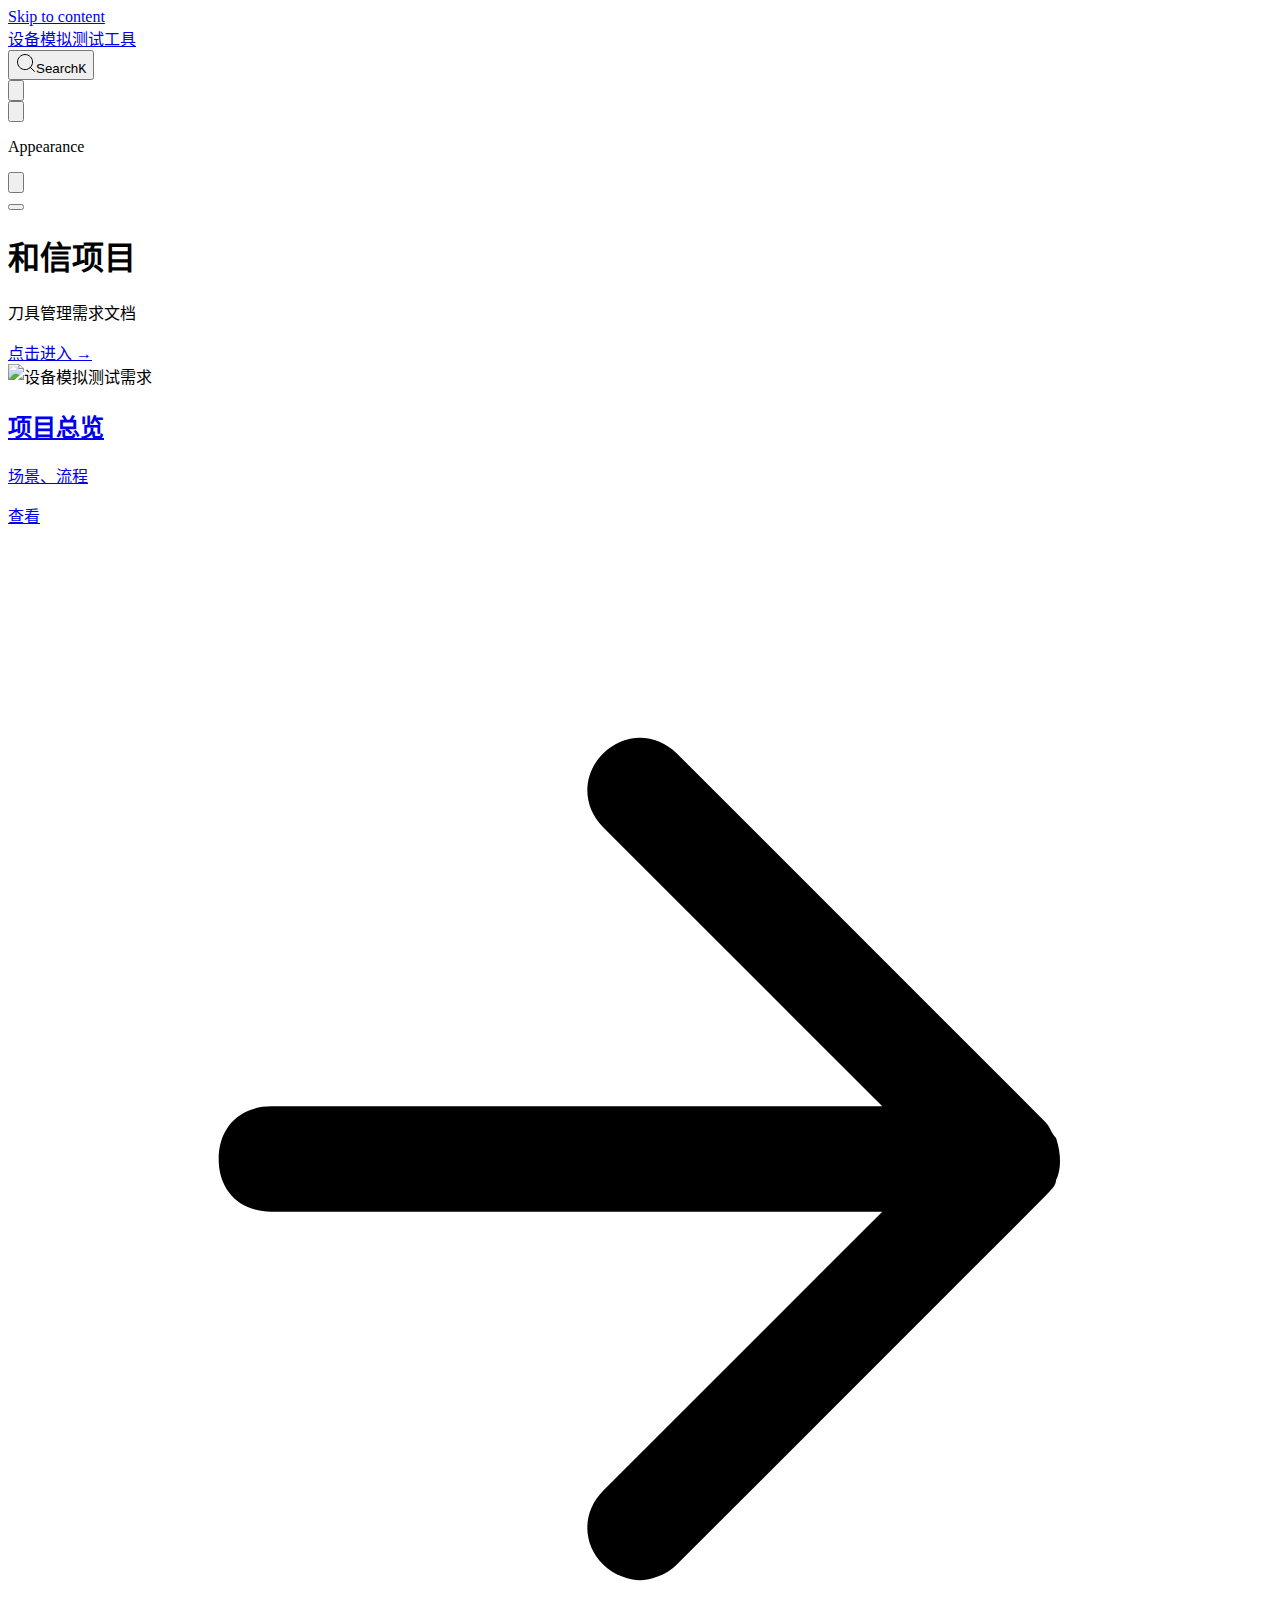
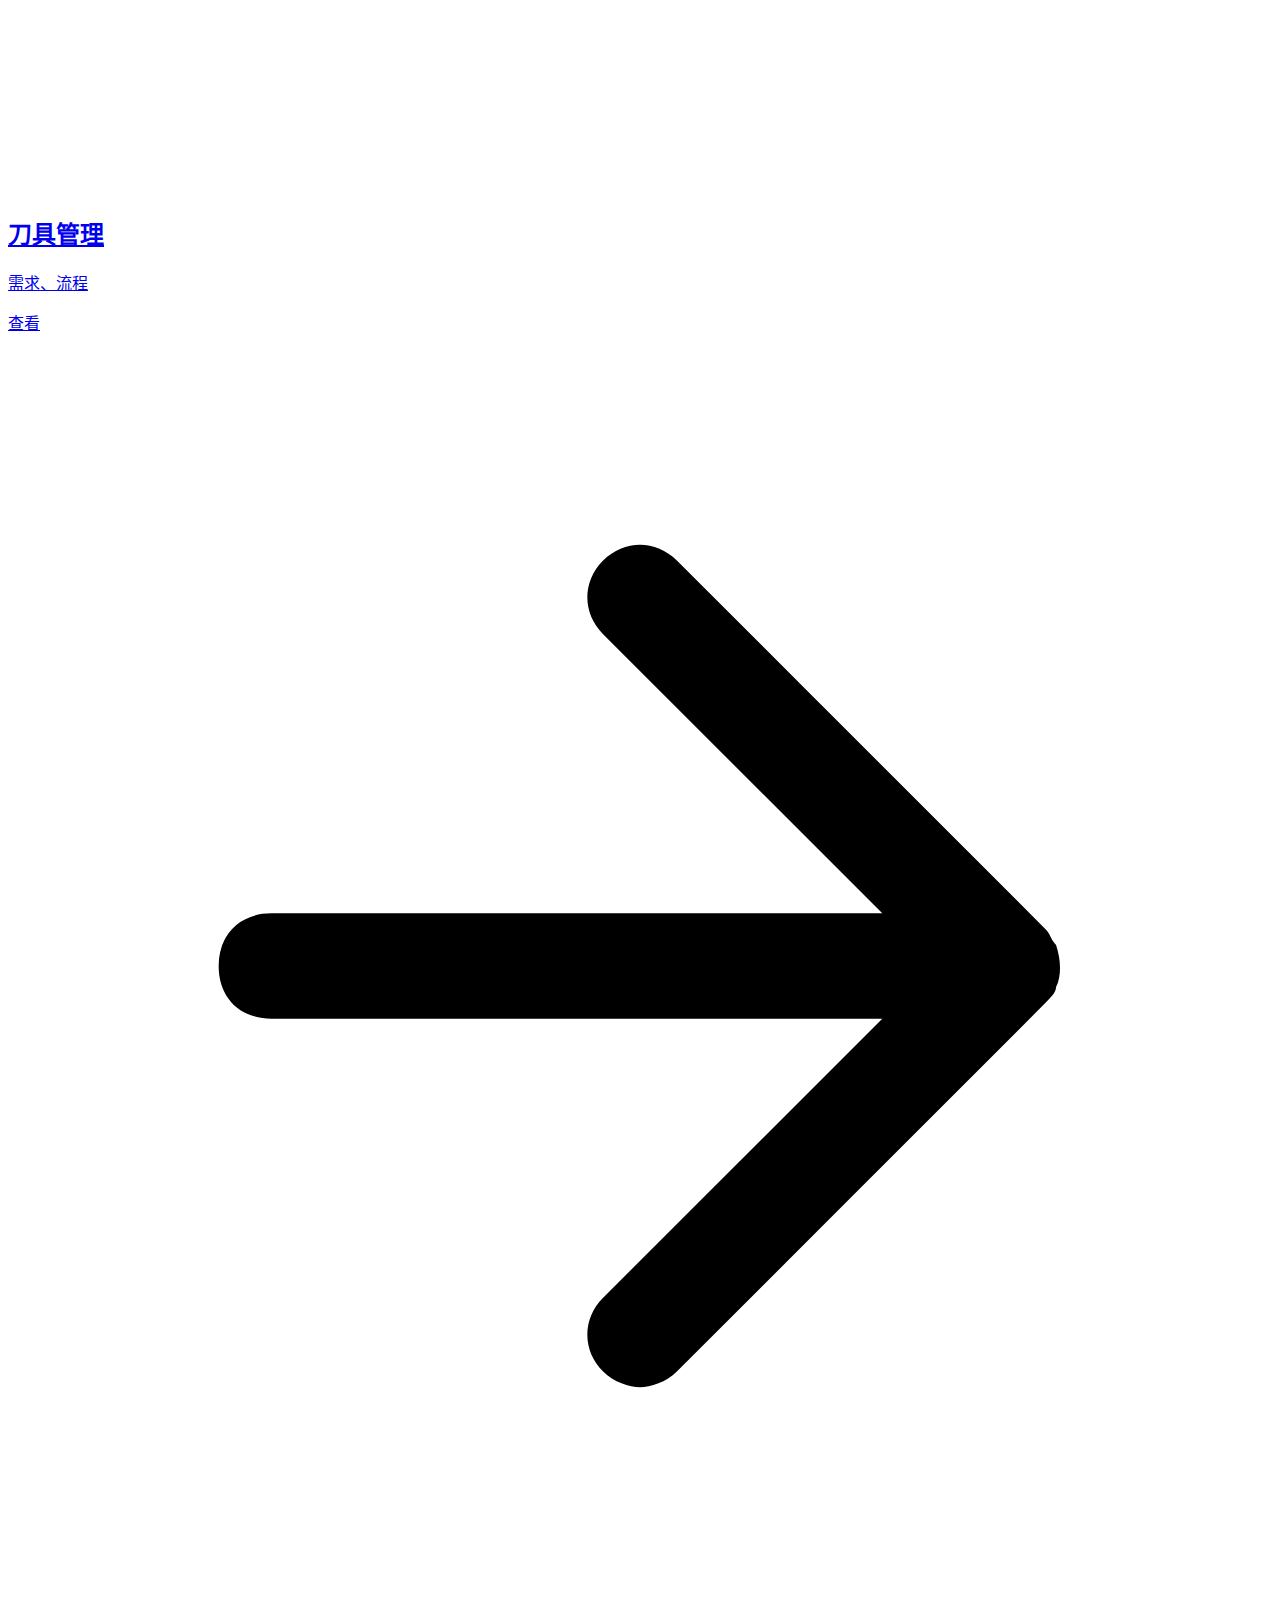
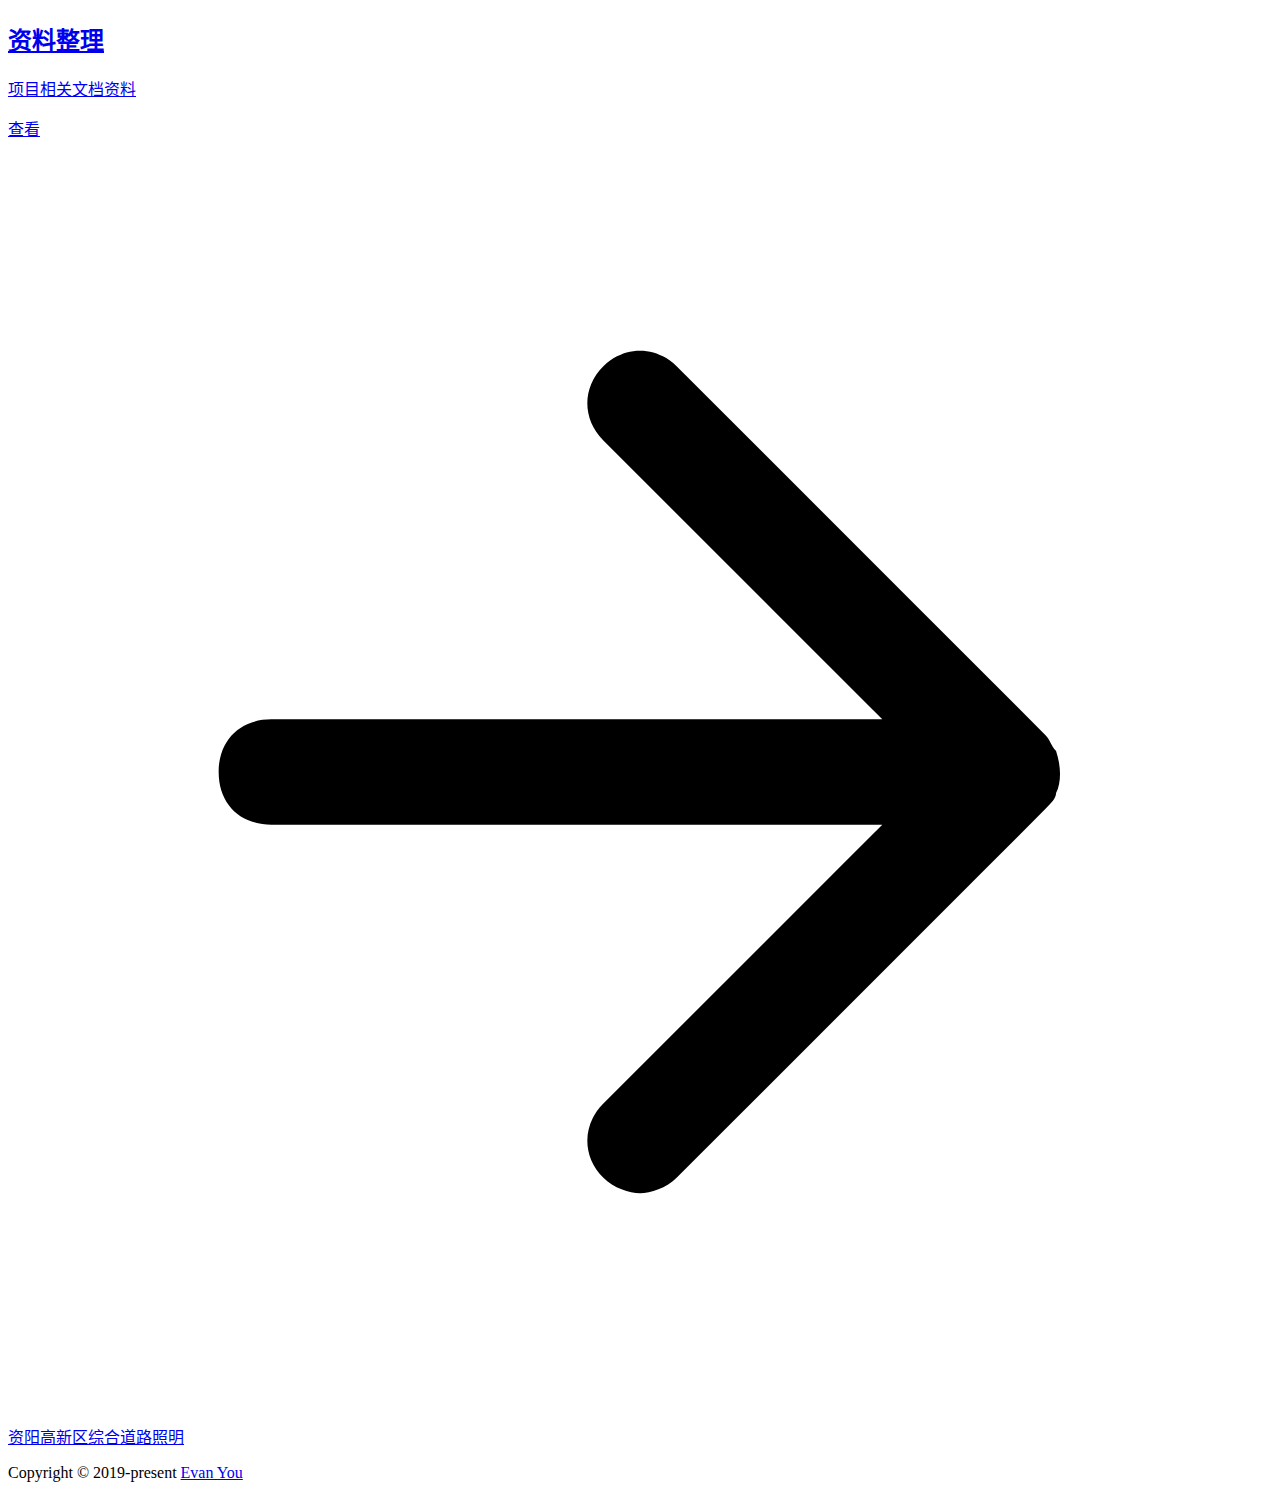
==== index.html @ 4185b8fc "deploy" ====
<!DOCTYPE html>
<html lang="zh-CN">
  <head>
    <meta charset="utf-8">
    <meta name="viewport" content="width=device-width,initial-scale=1">
    <title>设备模拟测试工具 | 设备模拟测试工具</title>
    <meta name="description" content="设备模拟测试工具设计和开发文档">
    <link rel="stylesheet" href="/device-simulation-test/assets/style.fce97f8c.css">
    <link rel="modulepreload" href="/device-simulation-test/assets/chunks/VPAlgoliaSearchBox.84b8ba73.js">
    <link rel="modulepreload" href="/device-simulation-test/assets/app.20adc22c.js">
    <link rel="modulepreload" href="/device-simulation-test/assets/index.md.58505c57.lean.js">
    
    <link rel="stylesheet" href="https://cdn.jsdelivr.net/npm/@fancyapps/ui/dist/fancybox.css">
  <script src="https://cdn.jsdelivr.net/npm/@fancyapps/ui@4.0/dist/fancybox.umd.js"></script>
  <script id="check-dark-light">(()=>{const e=localStorage.getItem("vitepress-theme-appearance")||"",a=window.matchMedia("(prefers-color-scheme: dark)").matches;(!e||e==="auto"?a:e==="dark")&&document.documentElement.classList.add("dark")})();</script>
  </head>
  <body>
    <div id="app"><div class="Layout" data-v-f44a984a><!--[--><!--]--><!--[--><span tabindex="-1" data-v-151f2593></span><a href="#VPContent" class="VPSkipLink visually-hidden" data-v-151f2593> Skip to content </a><!--]--><!----><header class="VPNav no-sidebar" data-v-f44a984a data-v-a50780ff><div class="VPNavBar" data-v-a50780ff data-v-6f1d18b5><div class="container" data-v-6f1d18b5><div class="VPNavBarTitle" data-v-6f1d18b5 data-v-d5925166><a class="title" href="/device-simulation-test/" data-v-d5925166><!--[--><!--]--><!--[--><img class="VPImage logo" src="/device-simulation-test/logo.svg" alt data-v-b7ac6bd3><!--]--><!--[-->设备模拟测试工具<!--]--><!--[--><!--]--></a></div><div class="content" data-v-6f1d18b5><!--[--><!--]--><div class="VPNavBarSearch search" data-v-6f1d18b5 style="--5943dbe8:&#39;Meta&#39;;"><div id="docsearch"><button type="button" class="DocSearch DocSearch-Button" aria-label="Search"><span class="DocSearch-Button-Container"><svg class="DocSearch-Search-Icon" width="20" height="20" viewBox="0 0 20 20"><path d="M14.386 14.386l4.0877 4.0877-4.0877-4.0877c-2.9418 2.9419-7.7115 2.9419-10.6533 0-2.9419-2.9418-2.9419-7.7115 0-10.6533 2.9418-2.9419 7.7115-2.9419 10.6533 0 2.9419 2.9418 2.9419 7.7115 0 10.6533z" stroke="currentColor" fill="none" fill-rule="evenodd" stroke-linecap="round" stroke-linejoin="round"></path></svg><span class="DocSearch-Button-Placeholder">Search</span></span><span class="DocSearch-Button-Keys"><kbd class="DocSearch-Button-Key"></kbd><kbd class="DocSearch-Button-Key">K</kbd></span></button></div></div><!----><!----><div class="VPNavBarAppearance appearance" data-v-6f1d18b5 data-v-a3e7452b><button class="VPSwitch VPSwitchAppearance" type="button" role="switch" aria-label="toggle dark mode" aria-checked="false" data-v-a3e7452b data-v-481098f9 data-v-eba7420e><span class="check" data-v-eba7420e><span class="icon" data-v-eba7420e><!--[--><svg xmlns="http://www.w3.org/2000/svg" aria-hidden="true" focusable="false" viewbox="0 0 24 24" class="sun" data-v-481098f9><path d="M12,18c-3.3,0-6-2.7-6-6s2.7-6,6-6s6,2.7,6,6S15.3,18,12,18zM12,8c-2.2,0-4,1.8-4,4c0,2.2,1.8,4,4,4c2.2,0,4-1.8,4-4C16,9.8,14.2,8,12,8z"></path><path d="M12,4c-0.6,0-1-0.4-1-1V1c0-0.6,0.4-1,1-1s1,0.4,1,1v2C13,3.6,12.6,4,12,4z"></path><path d="M12,24c-0.6,0-1-0.4-1-1v-2c0-0.6,0.4-1,1-1s1,0.4,1,1v2C13,23.6,12.6,24,12,24z"></path><path d="M5.6,6.6c-0.3,0-0.5-0.1-0.7-0.3L3.5,4.9c-0.4-0.4-0.4-1,0-1.4s1-0.4,1.4,0l1.4,1.4c0.4,0.4,0.4,1,0,1.4C6.2,6.5,5.9,6.6,5.6,6.6z"></path><path d="M19.8,20.8c-0.3,0-0.5-0.1-0.7-0.3l-1.4-1.4c-0.4-0.4-0.4-1,0-1.4s1-0.4,1.4,0l1.4,1.4c0.4,0.4,0.4,1,0,1.4C20.3,20.7,20,20.8,19.8,20.8z"></path><path d="M3,13H1c-0.6,0-1-0.4-1-1s0.4-1,1-1h2c0.6,0,1,0.4,1,1S3.6,13,3,13z"></path><path d="M23,13h-2c-0.6,0-1-0.4-1-1s0.4-1,1-1h2c0.6,0,1,0.4,1,1S23.6,13,23,13z"></path><path d="M4.2,20.8c-0.3,0-0.5-0.1-0.7-0.3c-0.4-0.4-0.4-1,0-1.4l1.4-1.4c0.4-0.4,1-0.4,1.4,0s0.4,1,0,1.4l-1.4,1.4C4.7,20.7,4.5,20.8,4.2,20.8z"></path><path d="M18.4,6.6c-0.3,0-0.5-0.1-0.7-0.3c-0.4-0.4-0.4-1,0-1.4l1.4-1.4c0.4-0.4,1-0.4,1.4,0s0.4,1,0,1.4l-1.4,1.4C18.9,6.5,18.6,6.6,18.4,6.6z"></path></svg><svg xmlns="http://www.w3.org/2000/svg" aria-hidden="true" focusable="false" viewbox="0 0 24 24" class="moon" data-v-481098f9><path d="M12.1,22c-0.3,0-0.6,0-0.9,0c-5.5-0.5-9.5-5.4-9-10.9c0.4-4.8,4.2-8.6,9-9c0.4,0,0.8,0.2,1,0.5c0.2,0.3,0.2,0.8-0.1,1.1c-2,2.7-1.4,6.4,1.3,8.4c2.1,1.6,5,1.6,7.1,0c0.3-0.2,0.7-0.3,1.1-0.1c0.3,0.2,0.5,0.6,0.5,1c-0.2,2.7-1.5,5.1-3.6,6.8C16.6,21.2,14.4,22,12.1,22zM9.3,4.4c-2.9,1-5,3.6-5.2,6.8c-0.4,4.4,2.8,8.3,7.2,8.7c2.1,0.2,4.2-0.4,5.8-1.8c1.1-0.9,1.9-2.1,2.4-3.4c-2.5,0.9-5.3,0.5-7.5-1.1C9.2,11.4,8.1,7.7,9.3,4.4z"></path></svg><!--]--></span></span></button></div><!----><div class="VPFlyout VPNavBarExtra extra" data-v-6f1d18b5 data-v-e4361c82 data-v-6ffb57d3><button type="button" class="button" aria-haspopup="true" aria-expanded="false" aria-label="extra navigation" data-v-6ffb57d3><svg xmlns="http://www.w3.org/2000/svg" aria-hidden="true" focusable="false" viewbox="0 0 24 24" class="icon" data-v-6ffb57d3><circle cx="12" cy="12" r="2"></circle><circle cx="19" cy="12" r="2"></circle><circle cx="5" cy="12" r="2"></circle></svg></button><div class="menu" data-v-6ffb57d3><div class="VPMenu" data-v-6ffb57d3 data-v-1c5d0cfc><!----><!--[--><!--[--><!----><div class="group" data-v-e4361c82><div class="item appearance" data-v-e4361c82><p class="label" data-v-e4361c82>Appearance</p><div class="appearance-action" data-v-e4361c82><button class="VPSwitch VPSwitchAppearance" type="button" role="switch" aria-label="toggle dark mode" aria-checked="false" data-v-e4361c82 data-v-481098f9 data-v-eba7420e><span class="check" data-v-eba7420e><span class="icon" data-v-eba7420e><!--[--><svg xmlns="http://www.w3.org/2000/svg" aria-hidden="true" focusable="false" viewbox="0 0 24 24" class="sun" data-v-481098f9><path d="M12,18c-3.3,0-6-2.7-6-6s2.7-6,6-6s6,2.7,6,6S15.3,18,12,18zM12,8c-2.2,0-4,1.8-4,4c0,2.2,1.8,4,4,4c2.2,0,4-1.8,4-4C16,9.8,14.2,8,12,8z"></path><path d="M12,4c-0.6,0-1-0.4-1-1V1c0-0.6,0.4-1,1-1s1,0.4,1,1v2C13,3.6,12.6,4,12,4z"></path><path d="M12,24c-0.6,0-1-0.4-1-1v-2c0-0.6,0.4-1,1-1s1,0.4,1,1v2C13,23.6,12.6,24,12,24z"></path><path d="M5.6,6.6c-0.3,0-0.5-0.1-0.7-0.3L3.5,4.9c-0.4-0.4-0.4-1,0-1.4s1-0.4,1.4,0l1.4,1.4c0.4,0.4,0.4,1,0,1.4C6.2,6.5,5.9,6.6,5.6,6.6z"></path><path d="M19.8,20.8c-0.3,0-0.5-0.1-0.7-0.3l-1.4-1.4c-0.4-0.4-0.4-1,0-1.4s1-0.4,1.4,0l1.4,1.4c0.4,0.4,0.4,1,0,1.4C20.3,20.7,20,20.8,19.8,20.8z"></path><path d="M3,13H1c-0.6,0-1-0.4-1-1s0.4-1,1-1h2c0.6,0,1,0.4,1,1S3.6,13,3,13z"></path><path d="M23,13h-2c-0.6,0-1-0.4-1-1s0.4-1,1-1h2c0.6,0,1,0.4,1,1S23.6,13,23,13z"></path><path d="M4.2,20.8c-0.3,0-0.5-0.1-0.7-0.3c-0.4-0.4-0.4-1,0-1.4l1.4-1.4c0.4-0.4,1-0.4,1.4,0s0.4,1,0,1.4l-1.4,1.4C4.7,20.7,4.5,20.8,4.2,20.8z"></path><path d="M18.4,6.6c-0.3,0-0.5-0.1-0.7-0.3c-0.4-0.4-0.4-1,0-1.4l1.4-1.4c0.4-0.4,1-0.4,1.4,0s0.4,1,0,1.4l-1.4,1.4C18.9,6.5,18.6,6.6,18.4,6.6z"></path></svg><svg xmlns="http://www.w3.org/2000/svg" aria-hidden="true" focusable="false" viewbox="0 0 24 24" class="moon" data-v-481098f9><path d="M12.1,22c-0.3,0-0.6,0-0.9,0c-5.5-0.5-9.5-5.4-9-10.9c0.4-4.8,4.2-8.6,9-9c0.4,0,0.8,0.2,1,0.5c0.2,0.3,0.2,0.8-0.1,1.1c-2,2.7-1.4,6.4,1.3,8.4c2.1,1.6,5,1.6,7.1,0c0.3-0.2,0.7-0.3,1.1-0.1c0.3,0.2,0.5,0.6,0.5,1c-0.2,2.7-1.5,5.1-3.6,6.8C16.6,21.2,14.4,22,12.1,22zM9.3,4.4c-2.9,1-5,3.6-5.2,6.8c-0.4,4.4,2.8,8.3,7.2,8.7c2.1,0.2,4.2-0.4,5.8-1.8c1.1-0.9,1.9-2.1,2.4-3.4c-2.5,0.9-5.3,0.5-7.5-1.1C9.2,11.4,8.1,7.7,9.3,4.4z"></path></svg><!--]--></span></span></button></div></div></div><!----><!--]--><!--]--></div></div></div><!--[--><!--]--><button type="button" class="VPNavBarHamburger hamburger" aria-label="mobile navigation" aria-expanded="false" aria-controls="VPNavScreen" data-v-6f1d18b5 data-v-e5dd9c1c><span class="container" data-v-e5dd9c1c><span class="top" data-v-e5dd9c1c></span><span class="middle" data-v-e5dd9c1c></span><span class="bottom" data-v-e5dd9c1c></span></span></button></div></div></div><!----></header><!----><!----><div class="VPContent is-home" id="VPContent" data-v-f44a984a data-v-d981fe29><div class="VPHome" data-v-d981fe29 data-v-1db23833><!--[--><!--]--><div class="VPHero has-image VPHomeHero" data-v-1db23833 data-v-0a0d4301><div class="container" data-v-0a0d4301><div class="main" data-v-0a0d4301><h1 class="name" data-v-0a0d4301><span class="clip" data-v-0a0d4301>和信项目</span></h1><p class="text" data-v-0a0d4301>刀具管理需求文档</p><!----><div class="actions" data-v-0a0d4301><!--[--><div class="action" data-v-0a0d4301><a class="VPButton medium brand" href="/device-simulation-test/%E5%85%B6%E4%BB%96%E8%B5%84%E6%96%99/%E8%B5%84%E6%96%99%E6%95%B4%E7%90%86.html" data-v-0a0d4301 data-v-53dbb8eb>点击进入 →</a></div><!--]--></div></div><div class="image" data-v-0a0d4301><div class="image-container" data-v-0a0d4301><div class="image-bg" data-v-0a0d4301></div><!--[--><img class="VPImage image-src" src="/device-simulation-test/logo.svg" alt="设备模拟测试需求" data-v-b7ac6bd3><!--]--></div></div></div></div><!--[--><!--]--><!--[--><!--]--><div class="VPFeatures VPHomeFeatures" data-v-1db23833 data-v-69662dc1><div class="container" data-v-69662dc1><div class="items" data-v-69662dc1><!--[--><div class="grid-3 item" data-v-69662dc1><a class="VPLink link VPFeature" href="/device-simulation-test/01%E5%9C%BA%E6%99%AF/%E7%94%A8%E6%88%B7%E6%95%85%E4%BA%8B.html" data-v-69662dc1 data-v-b8147458 data-v-3c355974><!--[--><article class="box" data-v-b8147458><!----><h2 class="title" data-v-b8147458>项目总览</h2><p class="details" data-v-b8147458>场景、流程</p><div class="link-text" data-v-b8147458><p class="link-text-value" data-v-b8147458>查看 <svg xmlns="http://www.w3.org/2000/svg" viewbox="0 0 24 24" class="link-text-icon" data-v-b8147458><path d="M19.9,12.4c0.1-0.2,0.1-0.5,0-0.8c-0.1-0.1-0.1-0.2-0.2-0.3l-7-7c-0.4-0.4-1-0.4-1.4,0s-0.4,1,0,1.4l5.3,5.3H5c-0.6,0-1,0.4-1,1s0.4,1,1,1h11.6l-5.3,5.3c-0.4,0.4-0.4,1,0,1.4c0.2,0.2,0.5,0.3,0.7,0.3s0.5-0.1,0.7-0.3l7-7C19.8,12.6,19.9,12.5,19.9,12.4z"></path></svg></p></div></article><!--]--><!----></a></div><div class="grid-3 item" data-v-69662dc1><a class="VPLink link VPFeature" href="/device-simulation-test/02%E6%97%A5%E5%BF%97/%E7%94%A8%E6%88%B7%E6%95%85%E4%BA%8B.html" data-v-69662dc1 data-v-b8147458 data-v-3c355974><!--[--><article class="box" data-v-b8147458><!----><h2 class="title" data-v-b8147458>刀具管理</h2><p class="details" data-v-b8147458>需求、流程</p><div class="link-text" data-v-b8147458><p class="link-text-value" data-v-b8147458>查看 <svg xmlns="http://www.w3.org/2000/svg" viewbox="0 0 24 24" class="link-text-icon" data-v-b8147458><path d="M19.9,12.4c0.1-0.2,0.1-0.5,0-0.8c-0.1-0.1-0.1-0.2-0.2-0.3l-7-7c-0.4-0.4-1-0.4-1.4,0s-0.4,1,0,1.4l5.3,5.3H5c-0.6,0-1,0.4-1,1s0.4,1,1,1h11.6l-5.3,5.3c-0.4,0.4-0.4,1,0,1.4c0.2,0.2,0.5,0.3,0.7,0.3s0.5-0.1,0.7-0.3l7-7C19.8,12.6,19.9,12.5,19.9,12.4z"></path></svg></p></div></article><!--]--><!----></a></div><div class="grid-3 item" data-v-69662dc1><a class="VPLink link VPFeature" href="/device-simulation-test/%E5%85%B6%E4%BB%96%E8%B5%84%E6%96%99/%E8%B5%84%E6%96%99%E6%95%B4%E7%90%86.html" data-v-69662dc1 data-v-b8147458 data-v-3c355974><!--[--><article class="box" data-v-b8147458><!----><h2 class="title" data-v-b8147458>资料整理</h2><p class="details" data-v-b8147458>项目相关文档资料</p><div class="link-text" data-v-b8147458><p class="link-text-value" data-v-b8147458>查看 <svg xmlns="http://www.w3.org/2000/svg" viewbox="0 0 24 24" class="link-text-icon" data-v-b8147458><path d="M19.9,12.4c0.1-0.2,0.1-0.5,0-0.8c-0.1-0.1-0.1-0.2-0.2-0.3l-7-7c-0.4-0.4-1-0.4-1.4,0s-0.4,1,0,1.4l5.3,5.3H5c-0.6,0-1,0.4-1,1s0.4,1,1,1h11.6l-5.3,5.3c-0.4,0.4-0.4,1,0,1.4c0.2,0.2,0.5,0.3,0.7,0.3s0.5-0.1,0.7-0.3l7-7C19.8,12.6,19.9,12.5,19.9,12.4z"></path></svg></p></div></article><!--]--><!----></a></div><!--]--></div></div></div><!--[--><!--]--><div style="position:relative;" data-v-1db23833><div></div></div></div></div><footer class="VPFooter" data-v-f44a984a data-v-9f24cc86><div class="container" data-v-9f24cc86><p class="message" data-v-9f24cc86><a href="https://LICENSE">资阳高新区综合道路照明</a></p><p class="copyright" data-v-9f24cc86>Copyright © 2019-present <a href="https://github.com/yyx990803">Evan You</a></p></div></footer><!--[--><!--]--></div></div>
    <script>__VP_HASH_MAP__ = JSON.parse("{\"index.md\":\"58505c57\",\"其他资料_资料整理.md\":\"9d8bd1b7\",\"刀具管理_刀具领料入库.md\":\"8504c867\",\"刀具管理_辅料仓进销存.md\":\"69b56daa\",\"钣金车间_型材下料机加工.md\":\"b1132a18\",\"钣金车间_总体流程.md\":\"6876a2ee\",\"钣金车间_数冲加工.md\":\"d2c83ec1\",\"钣金车间_激光加工.md\":\"0434290a\",\"项目总览_项目概要.md\":\"3d82d427\"}")</script>
    <script type="module" async src="/device-simulation-test/assets/app.20adc22c.js"></script>
    
  </body>
</html>
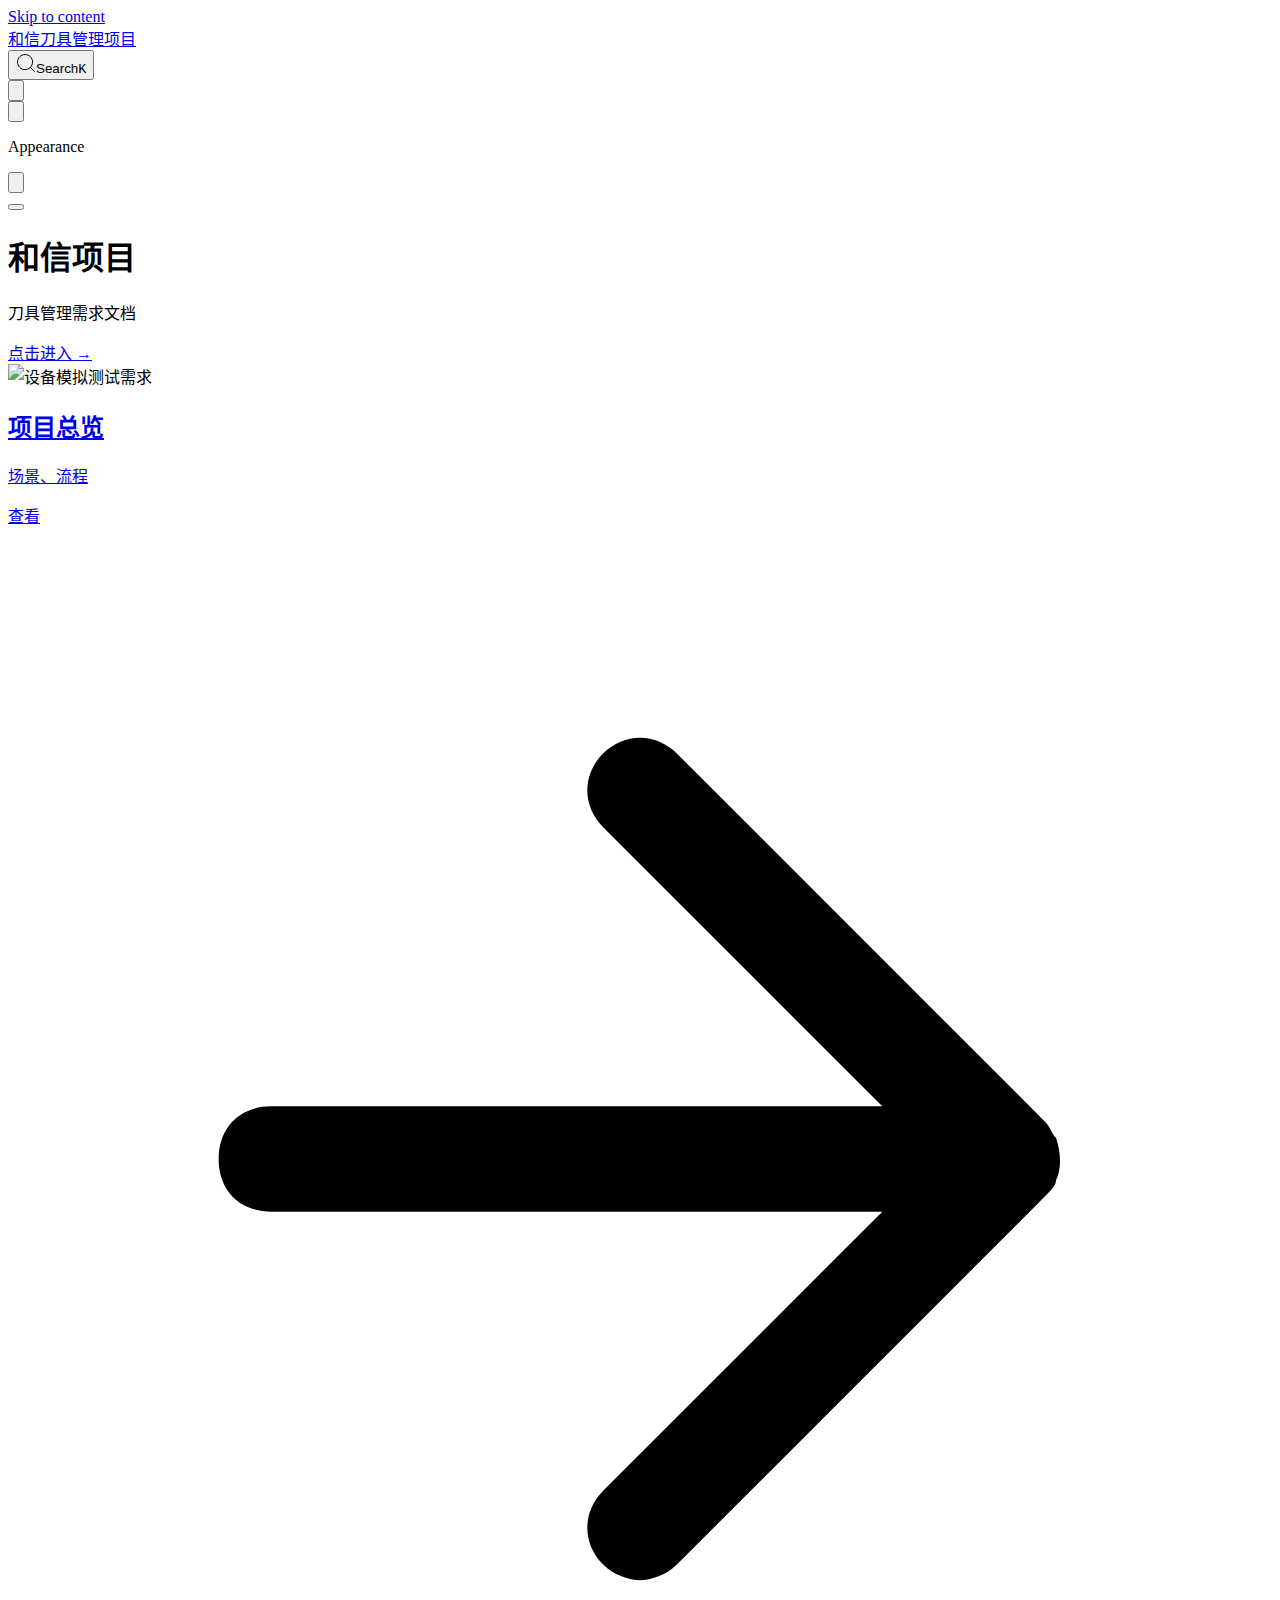
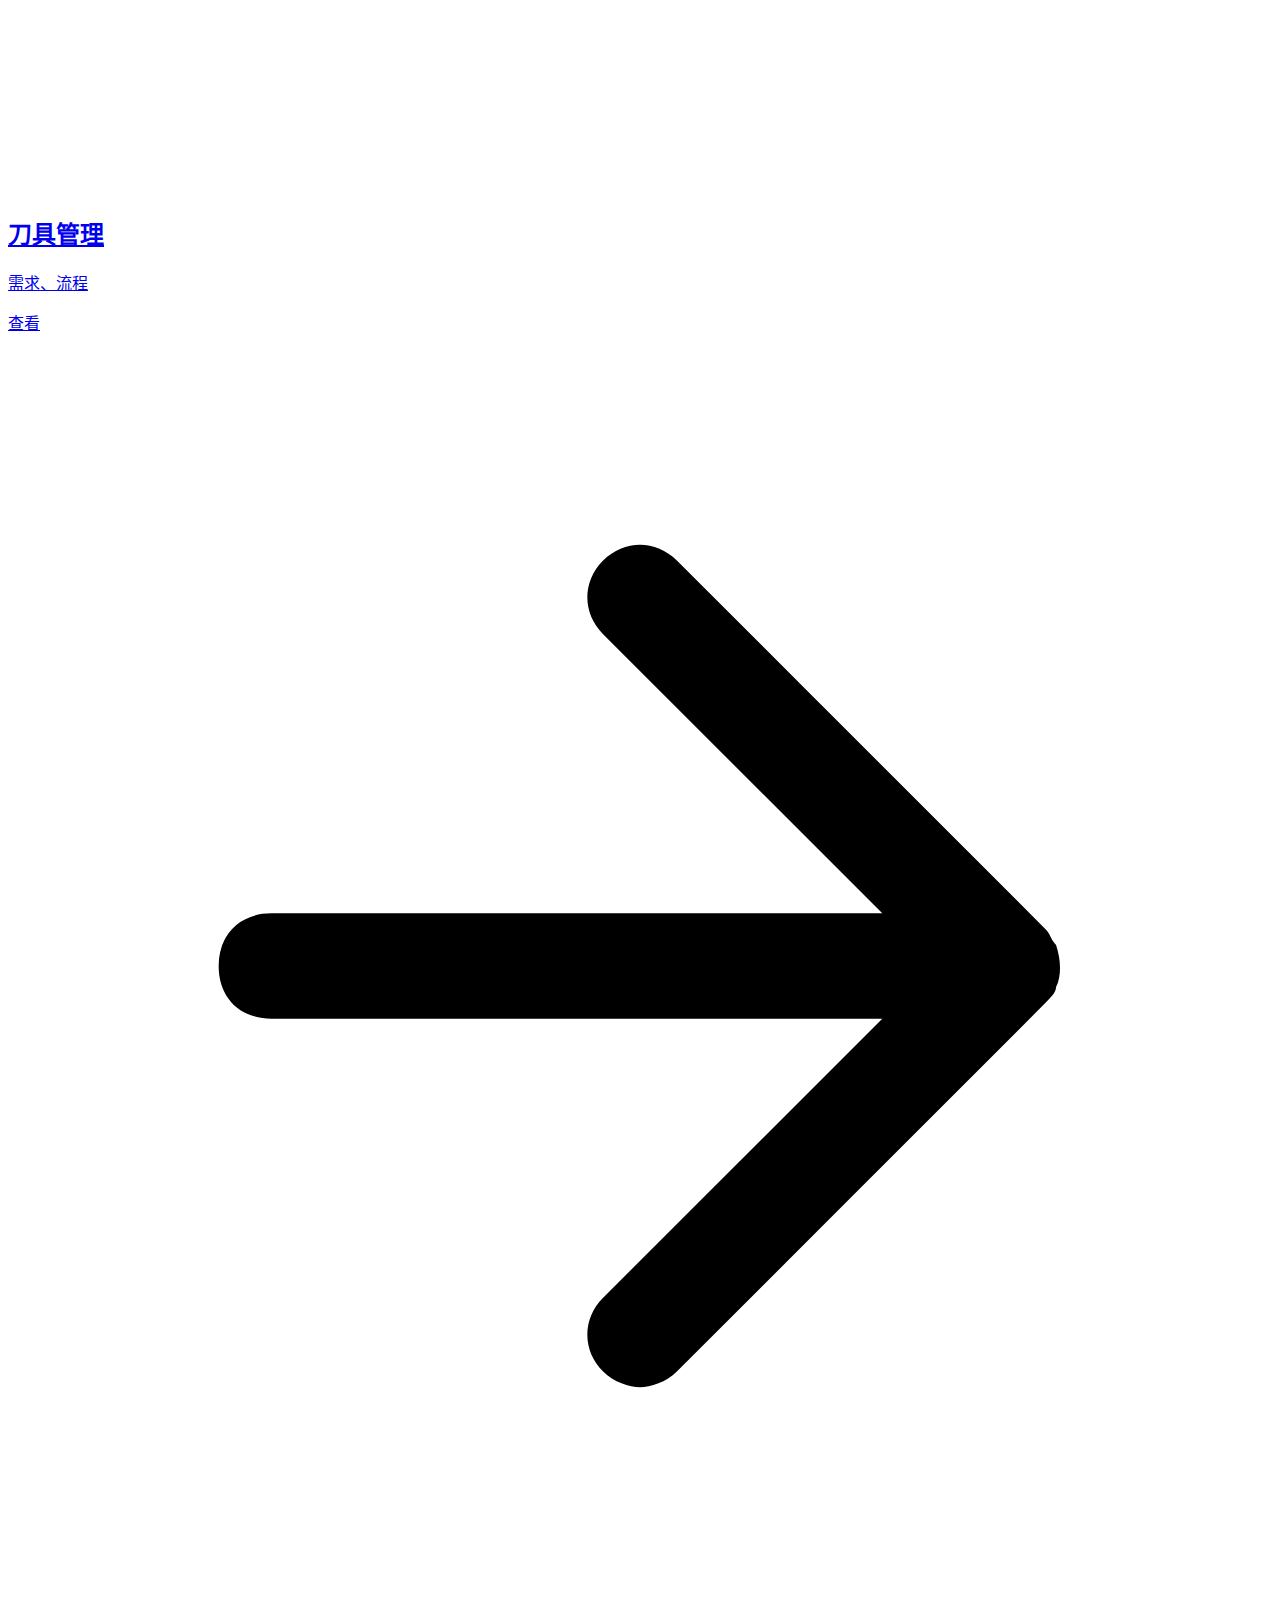
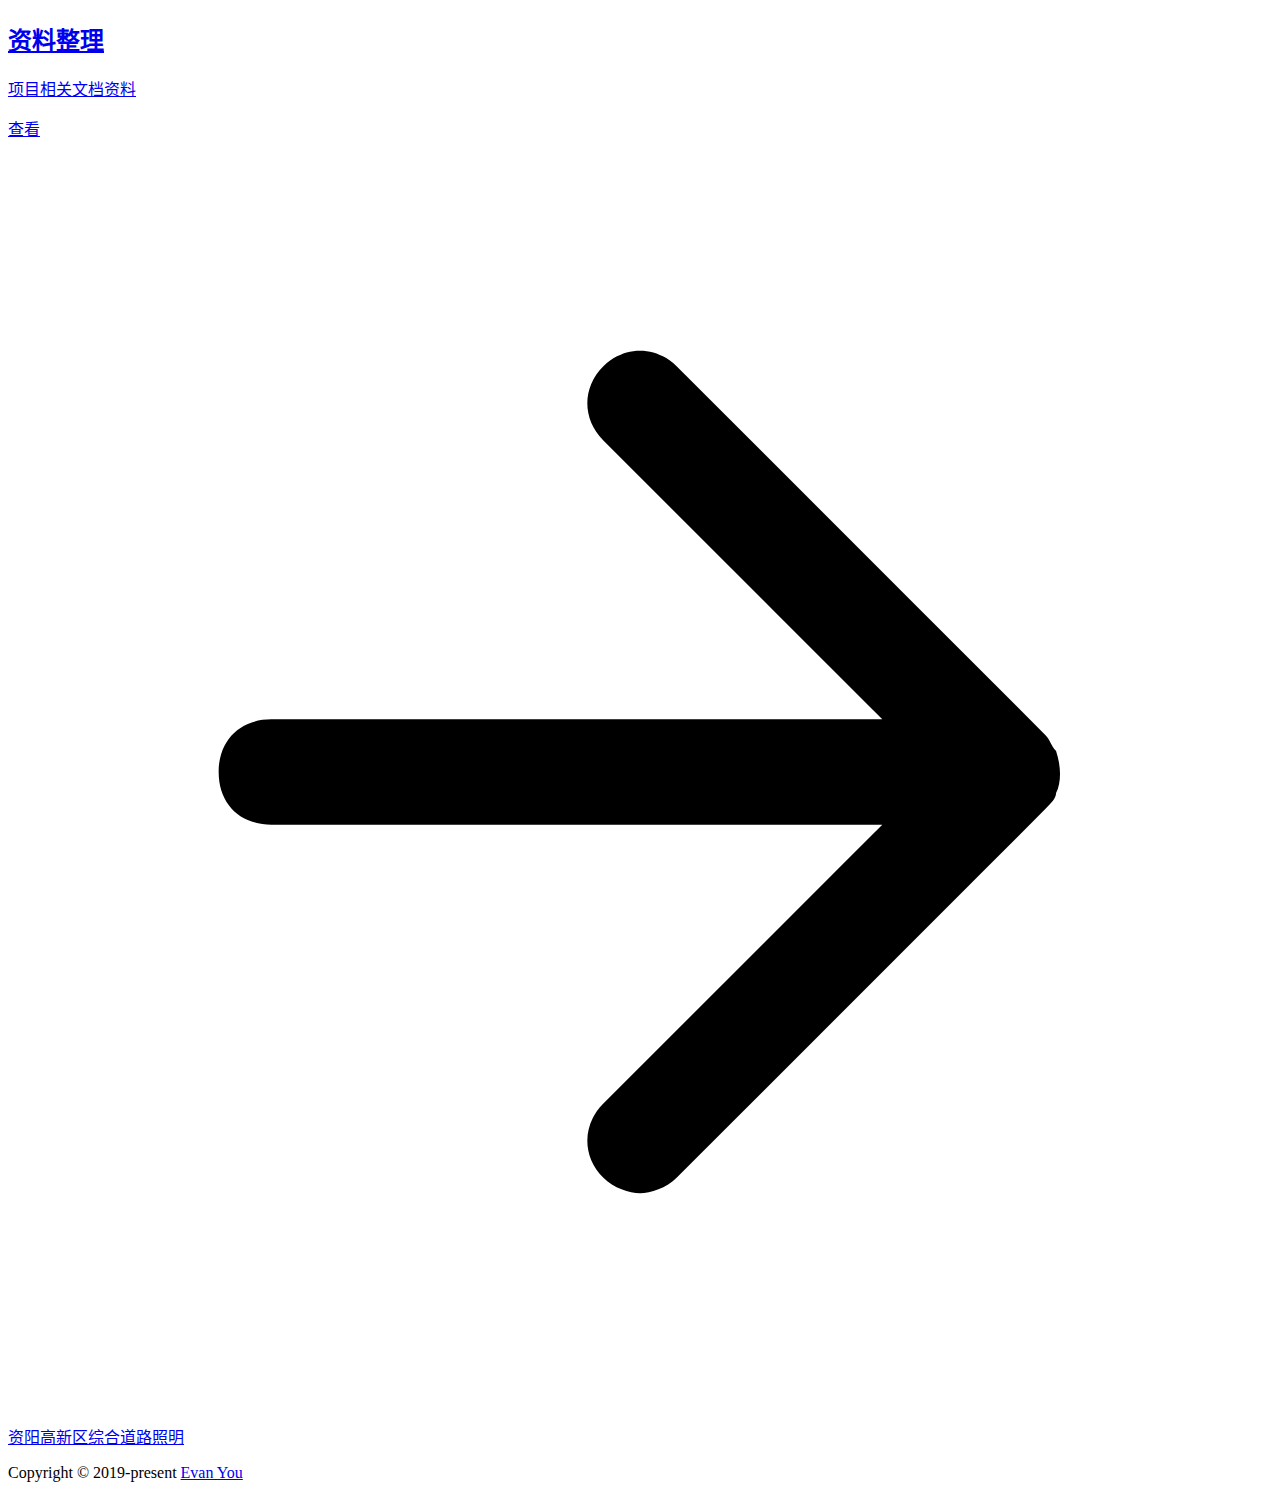
==== commit 440e1ac8: "deploy" ====
--- a/index.html
+++ b/index.html
@@ -3,21 +3,21 @@
   <head>
     <meta charset="utf-8">
     <meta name="viewport" content="width=device-width,initial-scale=1">
-    <title>设备模拟测试工具 | 设备模拟测试工具</title>
+    <title>和信刀具管理项目 | 和信刀具管理项目</title>
     <meta name="description" content="设备模拟测试工具设计和开发文档">
     <link rel="stylesheet" href="/device-simulation-test/assets/style.fce97f8c.css">
-    <link rel="modulepreload" href="/device-simulation-test/assets/chunks/VPAlgoliaSearchBox.84b8ba73.js">
-    <link rel="modulepreload" href="/device-simulation-test/assets/app.20adc22c.js">
-    <link rel="modulepreload" href="/device-simulation-test/assets/index.md.58505c57.lean.js">
+    <link rel="modulepreload" href="/device-simulation-test/assets/chunks/VPAlgoliaSearchBox.200cf767.js">
+    <link rel="modulepreload" href="/device-simulation-test/assets/app.a7892a58.js">
+    <link rel="modulepreload" href="/device-simulation-test/assets/index.md.cf8bb62c.lean.js">
     
     <link rel="stylesheet" href="https://cdn.jsdelivr.net/npm/@fancyapps/ui/dist/fancybox.css">
   <script src="https://cdn.jsdelivr.net/npm/@fancyapps/ui@4.0/dist/fancybox.umd.js"></script>
   <script id="check-dark-light">(()=>{const e=localStorage.getItem("vitepress-theme-appearance")||"",a=window.matchMedia("(prefers-color-scheme: dark)").matches;(!e||e==="auto"?a:e==="dark")&&document.documentElement.classList.add("dark")})();</script>
   </head>
   <body>
-    <div id="app"><div class="Layout" data-v-f44a984a><!--[--><!--]--><!--[--><span tabindex="-1" data-v-151f2593></span><a href="#VPContent" class="VPSkipLink visually-hidden" data-v-151f2593> Skip to content </a><!--]--><!----><header class="VPNav no-sidebar" data-v-f44a984a data-v-a50780ff><div class="VPNavBar" data-v-a50780ff data-v-6f1d18b5><div class="container" data-v-6f1d18b5><div class="VPNavBarTitle" data-v-6f1d18b5 data-v-d5925166><a class="title" href="/device-simulation-test/" data-v-d5925166><!--[--><!--]--><!--[--><img class="VPImage logo" src="/device-simulation-test/logo.svg" alt data-v-b7ac6bd3><!--]--><!--[-->设备模拟测试工具<!--]--><!--[--><!--]--></a></div><div class="content" data-v-6f1d18b5><!--[--><!--]--><div class="VPNavBarSearch search" data-v-6f1d18b5 style="--5943dbe8:&#39;Meta&#39;;"><div id="docsearch"><button type="button" class="DocSearch DocSearch-Button" aria-label="Search"><span class="DocSearch-Button-Container"><svg class="DocSearch-Search-Icon" width="20" height="20" viewBox="0 0 20 20"><path d="M14.386 14.386l4.0877 4.0877-4.0877-4.0877c-2.9418 2.9419-7.7115 2.9419-10.6533 0-2.9419-2.9418-2.9419-7.7115 0-10.6533 2.9418-2.9419 7.7115-2.9419 10.6533 0 2.9419 2.9418 2.9419 7.7115 0 10.6533z" stroke="currentColor" fill="none" fill-rule="evenodd" stroke-linecap="round" stroke-linejoin="round"></path></svg><span class="DocSearch-Button-Placeholder">Search</span></span><span class="DocSearch-Button-Keys"><kbd class="DocSearch-Button-Key"></kbd><kbd class="DocSearch-Button-Key">K</kbd></span></button></div></div><!----><!----><div class="VPNavBarAppearance appearance" data-v-6f1d18b5 data-v-a3e7452b><button class="VPSwitch VPSwitchAppearance" type="button" role="switch" aria-label="toggle dark mode" aria-checked="false" data-v-a3e7452b data-v-481098f9 data-v-eba7420e><span class="check" data-v-eba7420e><span class="icon" data-v-eba7420e><!--[--><svg xmlns="http://www.w3.org/2000/svg" aria-hidden="true" focusable="false" viewbox="0 0 24 24" class="sun" data-v-481098f9><path d="M12,18c-3.3,0-6-2.7-6-6s2.7-6,6-6s6,2.7,6,6S15.3,18,12,18zM12,8c-2.2,0-4,1.8-4,4c0,2.2,1.8,4,4,4c2.2,0,4-1.8,4-4C16,9.8,14.2,8,12,8z"></path><path d="M12,4c-0.6,0-1-0.4-1-1V1c0-0.6,0.4-1,1-1s1,0.4,1,1v2C13,3.6,12.6,4,12,4z"></path><path d="M12,24c-0.6,0-1-0.4-1-1v-2c0-0.6,0.4-1,1-1s1,0.4,1,1v2C13,23.6,12.6,24,12,24z"></path><path d="M5.6,6.6c-0.3,0-0.5-0.1-0.7-0.3L3.5,4.9c-0.4-0.4-0.4-1,0-1.4s1-0.4,1.4,0l1.4,1.4c0.4,0.4,0.4,1,0,1.4C6.2,6.5,5.9,6.6,5.6,6.6z"></path><path d="M19.8,20.8c-0.3,0-0.5-0.1-0.7-0.3l-1.4-1.4c-0.4-0.4-0.4-1,0-1.4s1-0.4,1.4,0l1.4,1.4c0.4,0.4,0.4,1,0,1.4C20.3,20.7,20,20.8,19.8,20.8z"></path><path d="M3,13H1c-0.6,0-1-0.4-1-1s0.4-1,1-1h2c0.6,0,1,0.4,1,1S3.6,13,3,13z"></path><path d="M23,13h-2c-0.6,0-1-0.4-1-1s0.4-1,1-1h2c0.6,0,1,0.4,1,1S23.6,13,23,13z"></path><path d="M4.2,20.8c-0.3,0-0.5-0.1-0.7-0.3c-0.4-0.4-0.4-1,0-1.4l1.4-1.4c0.4-0.4,1-0.4,1.4,0s0.4,1,0,1.4l-1.4,1.4C4.7,20.7,4.5,20.8,4.2,20.8z"></path><path d="M18.4,6.6c-0.3,0-0.5-0.1-0.7-0.3c-0.4-0.4-0.4-1,0-1.4l1.4-1.4c0.4-0.4,1-0.4,1.4,0s0.4,1,0,1.4l-1.4,1.4C18.9,6.5,18.6,6.6,18.4,6.6z"></path></svg><svg xmlns="http://www.w3.org/2000/svg" aria-hidden="true" focusable="false" viewbox="0 0 24 24" class="moon" data-v-481098f9><path d="M12.1,22c-0.3,0-0.6,0-0.9,0c-5.5-0.5-9.5-5.4-9-10.9c0.4-4.8,4.2-8.6,9-9c0.4,0,0.8,0.2,1,0.5c0.2,0.3,0.2,0.8-0.1,1.1c-2,2.7-1.4,6.4,1.3,8.4c2.1,1.6,5,1.6,7.1,0c0.3-0.2,0.7-0.3,1.1-0.1c0.3,0.2,0.5,0.6,0.5,1c-0.2,2.7-1.5,5.1-3.6,6.8C16.6,21.2,14.4,22,12.1,22zM9.3,4.4c-2.9,1-5,3.6-5.2,6.8c-0.4,4.4,2.8,8.3,7.2,8.7c2.1,0.2,4.2-0.4,5.8-1.8c1.1-0.9,1.9-2.1,2.4-3.4c-2.5,0.9-5.3,0.5-7.5-1.1C9.2,11.4,8.1,7.7,9.3,4.4z"></path></svg><!--]--></span></span></button></div><!----><div class="VPFlyout VPNavBarExtra extra" data-v-6f1d18b5 data-v-e4361c82 data-v-6ffb57d3><button type="button" class="button" aria-haspopup="true" aria-expanded="false" aria-label="extra navigation" data-v-6ffb57d3><svg xmlns="http://www.w3.org/2000/svg" aria-hidden="true" focusable="false" viewbox="0 0 24 24" class="icon" data-v-6ffb57d3><circle cx="12" cy="12" r="2"></circle><circle cx="19" cy="12" r="2"></circle><circle cx="5" cy="12" r="2"></circle></svg></button><div class="menu" data-v-6ffb57d3><div class="VPMenu" data-v-6ffb57d3 data-v-1c5d0cfc><!----><!--[--><!--[--><!----><div class="group" data-v-e4361c82><div class="item appearance" data-v-e4361c82><p class="label" data-v-e4361c82>Appearance</p><div class="appearance-action" data-v-e4361c82><button class="VPSwitch VPSwitchAppearance" type="button" role="switch" aria-label="toggle dark mode" aria-checked="false" data-v-e4361c82 data-v-481098f9 data-v-eba7420e><span class="check" data-v-eba7420e><span class="icon" data-v-eba7420e><!--[--><svg xmlns="http://www.w3.org/2000/svg" aria-hidden="true" focusable="false" viewbox="0 0 24 24" class="sun" data-v-481098f9><path d="M12,18c-3.3,0-6-2.7-6-6s2.7-6,6-6s6,2.7,6,6S15.3,18,12,18zM12,8c-2.2,0-4,1.8-4,4c0,2.2,1.8,4,4,4c2.2,0,4-1.8,4-4C16,9.8,14.2,8,12,8z"></path><path d="M12,4c-0.6,0-1-0.4-1-1V1c0-0.6,0.4-1,1-1s1,0.4,1,1v2C13,3.6,12.6,4,12,4z"></path><path d="M12,24c-0.6,0-1-0.4-1-1v-2c0-0.6,0.4-1,1-1s1,0.4,1,1v2C13,23.6,12.6,24,12,24z"></path><path d="M5.6,6.6c-0.3,0-0.5-0.1-0.7-0.3L3.5,4.9c-0.4-0.4-0.4-1,0-1.4s1-0.4,1.4,0l1.4,1.4c0.4,0.4,0.4,1,0,1.4C6.2,6.5,5.9,6.6,5.6,6.6z"></path><path d="M19.8,20.8c-0.3,0-0.5-0.1-0.7-0.3l-1.4-1.4c-0.4-0.4-0.4-1,0-1.4s1-0.4,1.4,0l1.4,1.4c0.4,0.4,0.4,1,0,1.4C20.3,20.7,20,20.8,19.8,20.8z"></path><path d="M3,13H1c-0.6,0-1-0.4-1-1s0.4-1,1-1h2c0.6,0,1,0.4,1,1S3.6,13,3,13z"></path><path d="M23,13h-2c-0.6,0-1-0.4-1-1s0.4-1,1-1h2c0.6,0,1,0.4,1,1S23.6,13,23,13z"></path><path d="M4.2,20.8c-0.3,0-0.5-0.1-0.7-0.3c-0.4-0.4-0.4-1,0-1.4l1.4-1.4c0.4-0.4,1-0.4,1.4,0s0.4,1,0,1.4l-1.4,1.4C4.7,20.7,4.5,20.8,4.2,20.8z"></path><path d="M18.4,6.6c-0.3,0-0.5-0.1-0.7-0.3c-0.4-0.4-0.4-1,0-1.4l1.4-1.4c0.4-0.4,1-0.4,1.4,0s0.4,1,0,1.4l-1.4,1.4C18.9,6.5,18.6,6.6,18.4,6.6z"></path></svg><svg xmlns="http://www.w3.org/2000/svg" aria-hidden="true" focusable="false" viewbox="0 0 24 24" class="moon" data-v-481098f9><path d="M12.1,22c-0.3,0-0.6,0-0.9,0c-5.5-0.5-9.5-5.4-9-10.9c0.4-4.8,4.2-8.6,9-9c0.4,0,0.8,0.2,1,0.5c0.2,0.3,0.2,0.8-0.1,1.1c-2,2.7-1.4,6.4,1.3,8.4c2.1,1.6,5,1.6,7.1,0c0.3-0.2,0.7-0.3,1.1-0.1c0.3,0.2,0.5,0.6,0.5,1c-0.2,2.7-1.5,5.1-3.6,6.8C16.6,21.2,14.4,22,12.1,22zM9.3,4.4c-2.9,1-5,3.6-5.2,6.8c-0.4,4.4,2.8,8.3,7.2,8.7c2.1,0.2,4.2-0.4,5.8-1.8c1.1-0.9,1.9-2.1,2.4-3.4c-2.5,0.9-5.3,0.5-7.5-1.1C9.2,11.4,8.1,7.7,9.3,4.4z"></path></svg><!--]--></span></span></button></div></div></div><!----><!--]--><!--]--></div></div></div><!--[--><!--]--><button type="button" class="VPNavBarHamburger hamburger" aria-label="mobile navigation" aria-expanded="false" aria-controls="VPNavScreen" data-v-6f1d18b5 data-v-e5dd9c1c><span class="container" data-v-e5dd9c1c><span class="top" data-v-e5dd9c1c></span><span class="middle" data-v-e5dd9c1c></span><span class="bottom" data-v-e5dd9c1c></span></span></button></div></div></div><!----></header><!----><!----><div class="VPContent is-home" id="VPContent" data-v-f44a984a data-v-d981fe29><div class="VPHome" data-v-d981fe29 data-v-1db23833><!--[--><!--]--><div class="VPHero has-image VPHomeHero" data-v-1db23833 data-v-0a0d4301><div class="container" data-v-0a0d4301><div class="main" data-v-0a0d4301><h1 class="name" data-v-0a0d4301><span class="clip" data-v-0a0d4301>和信项目</span></h1><p class="text" data-v-0a0d4301>刀具管理需求文档</p><!----><div class="actions" data-v-0a0d4301><!--[--><div class="action" data-v-0a0d4301><a class="VPButton medium brand" href="/device-simulation-test/%E5%85%B6%E4%BB%96%E8%B5%84%E6%96%99/%E8%B5%84%E6%96%99%E6%95%B4%E7%90%86.html" data-v-0a0d4301 data-v-53dbb8eb>点击进入 →</a></div><!--]--></div></div><div class="image" data-v-0a0d4301><div class="image-container" data-v-0a0d4301><div class="image-bg" data-v-0a0d4301></div><!--[--><img class="VPImage image-src" src="/device-simulation-test/logo.svg" alt="设备模拟测试需求" data-v-b7ac6bd3><!--]--></div></div></div></div><!--[--><!--]--><!--[--><!--]--><div class="VPFeatures VPHomeFeatures" data-v-1db23833 data-v-69662dc1><div class="container" data-v-69662dc1><div class="items" data-v-69662dc1><!--[--><div class="grid-3 item" data-v-69662dc1><a class="VPLink link VPFeature" href="/device-simulation-test/01%E5%9C%BA%E6%99%AF/%E7%94%A8%E6%88%B7%E6%95%85%E4%BA%8B.html" data-v-69662dc1 data-v-b8147458 data-v-3c355974><!--[--><article class="box" data-v-b8147458><!----><h2 class="title" data-v-b8147458>项目总览</h2><p class="details" data-v-b8147458>场景、流程</p><div class="link-text" data-v-b8147458><p class="link-text-value" data-v-b8147458>查看 <svg xmlns="http://www.w3.org/2000/svg" viewbox="0 0 24 24" class="link-text-icon" data-v-b8147458><path d="M19.9,12.4c0.1-0.2,0.1-0.5,0-0.8c-0.1-0.1-0.1-0.2-0.2-0.3l-7-7c-0.4-0.4-1-0.4-1.4,0s-0.4,1,0,1.4l5.3,5.3H5c-0.6,0-1,0.4-1,1s0.4,1,1,1h11.6l-5.3,5.3c-0.4,0.4-0.4,1,0,1.4c0.2,0.2,0.5,0.3,0.7,0.3s0.5-0.1,0.7-0.3l7-7C19.8,12.6,19.9,12.5,19.9,12.4z"></path></svg></p></div></article><!--]--><!----></a></div><div class="grid-3 item" data-v-69662dc1><a class="VPLink link VPFeature" href="/device-simulation-test/02%E6%97%A5%E5%BF%97/%E7%94%A8%E6%88%B7%E6%95%85%E4%BA%8B.html" data-v-69662dc1 data-v-b8147458 data-v-3c355974><!--[--><article class="box" data-v-b8147458><!----><h2 class="title" data-v-b8147458>刀具管理</h2><p class="details" data-v-b8147458>需求、流程</p><div class="link-text" data-v-b8147458><p class="link-text-value" data-v-b8147458>查看 <svg xmlns="http://www.w3.org/2000/svg" viewbox="0 0 24 24" class="link-text-icon" data-v-b8147458><path d="M19.9,12.4c0.1-0.2,0.1-0.5,0-0.8c-0.1-0.1-0.1-0.2-0.2-0.3l-7-7c-0.4-0.4-1-0.4-1.4,0s-0.4,1,0,1.4l5.3,5.3H5c-0.6,0-1,0.4-1,1s0.4,1,1,1h11.6l-5.3,5.3c-0.4,0.4-0.4,1,0,1.4c0.2,0.2,0.5,0.3,0.7,0.3s0.5-0.1,0.7-0.3l7-7C19.8,12.6,19.9,12.5,19.9,12.4z"></path></svg></p></div></article><!--]--><!----></a></div><div class="grid-3 item" data-v-69662dc1><a class="VPLink link VPFeature" href="/device-simulation-test/%E5%85%B6%E4%BB%96%E8%B5%84%E6%96%99/%E8%B5%84%E6%96%99%E6%95%B4%E7%90%86.html" data-v-69662dc1 data-v-b8147458 data-v-3c355974><!--[--><article class="box" data-v-b8147458><!----><h2 class="title" data-v-b8147458>资料整理</h2><p class="details" data-v-b8147458>项目相关文档资料</p><div class="link-text" data-v-b8147458><p class="link-text-value" data-v-b8147458>查看 <svg xmlns="http://www.w3.org/2000/svg" viewbox="0 0 24 24" class="link-text-icon" data-v-b8147458><path d="M19.9,12.4c0.1-0.2,0.1-0.5,0-0.8c-0.1-0.1-0.1-0.2-0.2-0.3l-7-7c-0.4-0.4-1-0.4-1.4,0s-0.4,1,0,1.4l5.3,5.3H5c-0.6,0-1,0.4-1,1s0.4,1,1,1h11.6l-5.3,5.3c-0.4,0.4-0.4,1,0,1.4c0.2,0.2,0.5,0.3,0.7,0.3s0.5-0.1,0.7-0.3l7-7C19.8,12.6,19.9,12.5,19.9,12.4z"></path></svg></p></div></article><!--]--><!----></a></div><!--]--></div></div></div><!--[--><!--]--><div style="position:relative;" data-v-1db23833><div></div></div></div></div><footer class="VPFooter" data-v-f44a984a data-v-9f24cc86><div class="container" data-v-9f24cc86><p class="message" data-v-9f24cc86><a href="https://LICENSE">资阳高新区综合道路照明</a></p><p class="copyright" data-v-9f24cc86>Copyright © 2019-present <a href="https://github.com/yyx990803">Evan You</a></p></div></footer><!--[--><!--]--></div></div>
-    <script>__VP_HASH_MAP__ = JSON.parse("{\"index.md\":\"58505c57\",\"其他资料_资料整理.md\":\"9d8bd1b7\",\"刀具管理_刀具领料入库.md\":\"8504c867\",\"刀具管理_辅料仓进销存.md\":\"69b56daa\",\"钣金车间_型材下料机加工.md\":\"b1132a18\",\"钣金车间_总体流程.md\":\"6876a2ee\",\"钣金车间_数冲加工.md\":\"d2c83ec1\",\"钣金车间_激光加工.md\":\"0434290a\",\"项目总览_项目概要.md\":\"3d82d427\"}")</script>
-    <script type="module" async src="/device-simulation-test/assets/app.20adc22c.js"></script>
+    <div id="app"><div class="Layout" data-v-f44a984a><!--[--><!--]--><!--[--><span tabindex="-1" data-v-151f2593></span><a href="#VPContent" class="VPSkipLink visually-hidden" data-v-151f2593> Skip to content </a><!--]--><!----><header class="VPNav no-sidebar" data-v-f44a984a data-v-a50780ff><div class="VPNavBar" data-v-a50780ff data-v-6f1d18b5><div class="container" data-v-6f1d18b5><div class="VPNavBarTitle" data-v-6f1d18b5 data-v-d5925166><a class="title" href="/device-simulation-test/" data-v-d5925166><!--[--><!--]--><!--[--><img class="VPImage logo" src="/device-simulation-test/logo.svg" alt data-v-b7ac6bd3><!--]--><!--[-->和信刀具管理项目<!--]--><!--[--><!--]--></a></div><div class="content" data-v-6f1d18b5><!--[--><!--]--><div class="VPNavBarSearch search" data-v-6f1d18b5 style="--5943dbe8:&#39;Meta&#39;;"><div id="docsearch"><button type="button" class="DocSearch DocSearch-Button" aria-label="Search"><span class="DocSearch-Button-Container"><svg class="DocSearch-Search-Icon" width="20" height="20" viewBox="0 0 20 20"><path d="M14.386 14.386l4.0877 4.0877-4.0877-4.0877c-2.9418 2.9419-7.7115 2.9419-10.6533 0-2.9419-2.9418-2.9419-7.7115 0-10.6533 2.9418-2.9419 7.7115-2.9419 10.6533 0 2.9419 2.9418 2.9419 7.7115 0 10.6533z" stroke="currentColor" fill="none" fill-rule="evenodd" stroke-linecap="round" stroke-linejoin="round"></path></svg><span class="DocSearch-Button-Placeholder">Search</span></span><span class="DocSearch-Button-Keys"><kbd class="DocSearch-Button-Key"></kbd><kbd class="DocSearch-Button-Key">K</kbd></span></button></div></div><!----><!----><div class="VPNavBarAppearance appearance" data-v-6f1d18b5 data-v-a3e7452b><button class="VPSwitch VPSwitchAppearance" type="button" role="switch" aria-label="toggle dark mode" aria-checked="false" data-v-a3e7452b data-v-481098f9 data-v-eba7420e><span class="check" data-v-eba7420e><span class="icon" data-v-eba7420e><!--[--><svg xmlns="http://www.w3.org/2000/svg" aria-hidden="true" focusable="false" viewbox="0 0 24 24" class="sun" data-v-481098f9><path d="M12,18c-3.3,0-6-2.7-6-6s2.7-6,6-6s6,2.7,6,6S15.3,18,12,18zM12,8c-2.2,0-4,1.8-4,4c0,2.2,1.8,4,4,4c2.2,0,4-1.8,4-4C16,9.8,14.2,8,12,8z"></path><path d="M12,4c-0.6,0-1-0.4-1-1V1c0-0.6,0.4-1,1-1s1,0.4,1,1v2C13,3.6,12.6,4,12,4z"></path><path d="M12,24c-0.6,0-1-0.4-1-1v-2c0-0.6,0.4-1,1-1s1,0.4,1,1v2C13,23.6,12.6,24,12,24z"></path><path d="M5.6,6.6c-0.3,0-0.5-0.1-0.7-0.3L3.5,4.9c-0.4-0.4-0.4-1,0-1.4s1-0.4,1.4,0l1.4,1.4c0.4,0.4,0.4,1,0,1.4C6.2,6.5,5.9,6.6,5.6,6.6z"></path><path d="M19.8,20.8c-0.3,0-0.5-0.1-0.7-0.3l-1.4-1.4c-0.4-0.4-0.4-1,0-1.4s1-0.4,1.4,0l1.4,1.4c0.4,0.4,0.4,1,0,1.4C20.3,20.7,20,20.8,19.8,20.8z"></path><path d="M3,13H1c-0.6,0-1-0.4-1-1s0.4-1,1-1h2c0.6,0,1,0.4,1,1S3.6,13,3,13z"></path><path d="M23,13h-2c-0.6,0-1-0.4-1-1s0.4-1,1-1h2c0.6,0,1,0.4,1,1S23.6,13,23,13z"></path><path d="M4.2,20.8c-0.3,0-0.5-0.1-0.7-0.3c-0.4-0.4-0.4-1,0-1.4l1.4-1.4c0.4-0.4,1-0.4,1.4,0s0.4,1,0,1.4l-1.4,1.4C4.7,20.7,4.5,20.8,4.2,20.8z"></path><path d="M18.4,6.6c-0.3,0-0.5-0.1-0.7-0.3c-0.4-0.4-0.4-1,0-1.4l1.4-1.4c0.4-0.4,1-0.4,1.4,0s0.4,1,0,1.4l-1.4,1.4C18.9,6.5,18.6,6.6,18.4,6.6z"></path></svg><svg xmlns="http://www.w3.org/2000/svg" aria-hidden="true" focusable="false" viewbox="0 0 24 24" class="moon" data-v-481098f9><path d="M12.1,22c-0.3,0-0.6,0-0.9,0c-5.5-0.5-9.5-5.4-9-10.9c0.4-4.8,4.2-8.6,9-9c0.4,0,0.8,0.2,1,0.5c0.2,0.3,0.2,0.8-0.1,1.1c-2,2.7-1.4,6.4,1.3,8.4c2.1,1.6,5,1.6,7.1,0c0.3-0.2,0.7-0.3,1.1-0.1c0.3,0.2,0.5,0.6,0.5,1c-0.2,2.7-1.5,5.1-3.6,6.8C16.6,21.2,14.4,22,12.1,22zM9.3,4.4c-2.9,1-5,3.6-5.2,6.8c-0.4,4.4,2.8,8.3,7.2,8.7c2.1,0.2,4.2-0.4,5.8-1.8c1.1-0.9,1.9-2.1,2.4-3.4c-2.5,0.9-5.3,0.5-7.5-1.1C9.2,11.4,8.1,7.7,9.3,4.4z"></path></svg><!--]--></span></span></button></div><!----><div class="VPFlyout VPNavBarExtra extra" data-v-6f1d18b5 data-v-e4361c82 data-v-6ffb57d3><button type="button" class="button" aria-haspopup="true" aria-expanded="false" aria-label="extra navigation" data-v-6ffb57d3><svg xmlns="http://www.w3.org/2000/svg" aria-hidden="true" focusable="false" viewbox="0 0 24 24" class="icon" data-v-6ffb57d3><circle cx="12" cy="12" r="2"></circle><circle cx="19" cy="12" r="2"></circle><circle cx="5" cy="12" r="2"></circle></svg></button><div class="menu" data-v-6ffb57d3><div class="VPMenu" data-v-6ffb57d3 data-v-1c5d0cfc><!----><!--[--><!--[--><!----><div class="group" data-v-e4361c82><div class="item appearance" data-v-e4361c82><p class="label" data-v-e4361c82>Appearance</p><div class="appearance-action" data-v-e4361c82><button class="VPSwitch VPSwitchAppearance" type="button" role="switch" aria-label="toggle dark mode" aria-checked="false" data-v-e4361c82 data-v-481098f9 data-v-eba7420e><span class="check" data-v-eba7420e><span class="icon" data-v-eba7420e><!--[--><svg xmlns="http://www.w3.org/2000/svg" aria-hidden="true" focusable="false" viewbox="0 0 24 24" class="sun" data-v-481098f9><path d="M12,18c-3.3,0-6-2.7-6-6s2.7-6,6-6s6,2.7,6,6S15.3,18,12,18zM12,8c-2.2,0-4,1.8-4,4c0,2.2,1.8,4,4,4c2.2,0,4-1.8,4-4C16,9.8,14.2,8,12,8z"></path><path d="M12,4c-0.6,0-1-0.4-1-1V1c0-0.6,0.4-1,1-1s1,0.4,1,1v2C13,3.6,12.6,4,12,4z"></path><path d="M12,24c-0.6,0-1-0.4-1-1v-2c0-0.6,0.4-1,1-1s1,0.4,1,1v2C13,23.6,12.6,24,12,24z"></path><path d="M5.6,6.6c-0.3,0-0.5-0.1-0.7-0.3L3.5,4.9c-0.4-0.4-0.4-1,0-1.4s1-0.4,1.4,0l1.4,1.4c0.4,0.4,0.4,1,0,1.4C6.2,6.5,5.9,6.6,5.6,6.6z"></path><path d="M19.8,20.8c-0.3,0-0.5-0.1-0.7-0.3l-1.4-1.4c-0.4-0.4-0.4-1,0-1.4s1-0.4,1.4,0l1.4,1.4c0.4,0.4,0.4,1,0,1.4C20.3,20.7,20,20.8,19.8,20.8z"></path><path d="M3,13H1c-0.6,0-1-0.4-1-1s0.4-1,1-1h2c0.6,0,1,0.4,1,1S3.6,13,3,13z"></path><path d="M23,13h-2c-0.6,0-1-0.4-1-1s0.4-1,1-1h2c0.6,0,1,0.4,1,1S23.6,13,23,13z"></path><path d="M4.2,20.8c-0.3,0-0.5-0.1-0.7-0.3c-0.4-0.4-0.4-1,0-1.4l1.4-1.4c0.4-0.4,1-0.4,1.4,0s0.4,1,0,1.4l-1.4,1.4C4.7,20.7,4.5,20.8,4.2,20.8z"></path><path d="M18.4,6.6c-0.3,0-0.5-0.1-0.7-0.3c-0.4-0.4-0.4-1,0-1.4l1.4-1.4c0.4-0.4,1-0.4,1.4,0s0.4,1,0,1.4l-1.4,1.4C18.9,6.5,18.6,6.6,18.4,6.6z"></path></svg><svg xmlns="http://www.w3.org/2000/svg" aria-hidden="true" focusable="false" viewbox="0 0 24 24" class="moon" data-v-481098f9><path d="M12.1,22c-0.3,0-0.6,0-0.9,0c-5.5-0.5-9.5-5.4-9-10.9c0.4-4.8,4.2-8.6,9-9c0.4,0,0.8,0.2,1,0.5c0.2,0.3,0.2,0.8-0.1,1.1c-2,2.7-1.4,6.4,1.3,8.4c2.1,1.6,5,1.6,7.1,0c0.3-0.2,0.7-0.3,1.1-0.1c0.3,0.2,0.5,0.6,0.5,1c-0.2,2.7-1.5,5.1-3.6,6.8C16.6,21.2,14.4,22,12.1,22zM9.3,4.4c-2.9,1-5,3.6-5.2,6.8c-0.4,4.4,2.8,8.3,7.2,8.7c2.1,0.2,4.2-0.4,5.8-1.8c1.1-0.9,1.9-2.1,2.4-3.4c-2.5,0.9-5.3,0.5-7.5-1.1C9.2,11.4,8.1,7.7,9.3,4.4z"></path></svg><!--]--></span></span></button></div></div></div><!----><!--]--><!--]--></div></div></div><!--[--><!--]--><button type="button" class="VPNavBarHamburger hamburger" aria-label="mobile navigation" aria-expanded="false" aria-controls="VPNavScreen" data-v-6f1d18b5 data-v-e5dd9c1c><span class="container" data-v-e5dd9c1c><span class="top" data-v-e5dd9c1c></span><span class="middle" data-v-e5dd9c1c></span><span class="bottom" data-v-e5dd9c1c></span></span></button></div></div></div><!----></header><!----><!----><div class="VPContent is-home" id="VPContent" data-v-f44a984a data-v-d981fe29><div class="VPHome" data-v-d981fe29 data-v-1db23833><!--[--><!--]--><div class="VPHero has-image VPHomeHero" data-v-1db23833 data-v-0a0d4301><div class="container" data-v-0a0d4301><div class="main" data-v-0a0d4301><h1 class="name" data-v-0a0d4301><span class="clip" data-v-0a0d4301>和信项目</span></h1><p class="text" data-v-0a0d4301>刀具管理需求文档</p><!----><div class="actions" data-v-0a0d4301><!--[--><div class="action" data-v-0a0d4301><a class="VPButton medium brand" href="/device-simulation-test/%E9%A1%B9%E7%9B%AE%E6%80%BB%E8%A7%88/%E9%A1%B9%E7%9B%AE%E6%A6%82%E8%A6%81.html" data-v-0a0d4301 data-v-53dbb8eb>点击进入 →</a></div><!--]--></div></div><div class="image" data-v-0a0d4301><div class="image-container" data-v-0a0d4301><div class="image-bg" data-v-0a0d4301></div><!--[--><img class="VPImage image-src" src="/device-simulation-test/logo.svg" alt="设备模拟测试需求" data-v-b7ac6bd3><!--]--></div></div></div></div><!--[--><!--]--><!--[--><!--]--><div class="VPFeatures VPHomeFeatures" data-v-1db23833 data-v-69662dc1><div class="container" data-v-69662dc1><div class="items" data-v-69662dc1><!--[--><div class="grid-3 item" data-v-69662dc1><a class="VPLink link VPFeature" href="/device-simulation-test/%E9%A1%B9%E7%9B%AE%E6%80%BB%E8%A7%88/%E9%A1%B9%E7%9B%AE%E6%A6%82%E8%A6%81.html" data-v-69662dc1 data-v-b8147458 data-v-3c355974><!--[--><article class="box" data-v-b8147458><!----><h2 class="title" data-v-b8147458>项目总览</h2><p class="details" data-v-b8147458>场景、流程</p><div class="link-text" data-v-b8147458><p class="link-text-value" data-v-b8147458>查看 <svg xmlns="http://www.w3.org/2000/svg" viewbox="0 0 24 24" class="link-text-icon" data-v-b8147458><path d="M19.9,12.4c0.1-0.2,0.1-0.5,0-0.8c-0.1-0.1-0.1-0.2-0.2-0.3l-7-7c-0.4-0.4-1-0.4-1.4,0s-0.4,1,0,1.4l5.3,5.3H5c-0.6,0-1,0.4-1,1s0.4,1,1,1h11.6l-5.3,5.3c-0.4,0.4-0.4,1,0,1.4c0.2,0.2,0.5,0.3,0.7,0.3s0.5-0.1,0.7-0.3l7-7C19.8,12.6,19.9,12.5,19.9,12.4z"></path></svg></p></div></article><!--]--><!----></a></div><div class="grid-3 item" data-v-69662dc1><a class="VPLink link VPFeature" href="/device-simulation-test/%E5%88%80%E5%85%B7%E7%AE%A1%E7%90%86/%E5%88%80%E5%85%B7%E9%A2%86%E6%96%99%E5%85%A5%E5%BA%93.html" data-v-69662dc1 data-v-b8147458 data-v-3c355974><!--[--><article class="box" data-v-b8147458><!----><h2 class="title" data-v-b8147458>刀具管理</h2><p class="details" data-v-b8147458>需求、流程</p><div class="link-text" data-v-b8147458><p class="link-text-value" data-v-b8147458>查看 <svg xmlns="http://www.w3.org/2000/svg" viewbox="0 0 24 24" class="link-text-icon" data-v-b8147458><path d="M19.9,12.4c0.1-0.2,0.1-0.5,0-0.8c-0.1-0.1-0.1-0.2-0.2-0.3l-7-7c-0.4-0.4-1-0.4-1.4,0s-0.4,1,0,1.4l5.3,5.3H5c-0.6,0-1,0.4-1,1s0.4,1,1,1h11.6l-5.3,5.3c-0.4,0.4-0.4,1,0,1.4c0.2,0.2,0.5,0.3,0.7,0.3s0.5-0.1,0.7-0.3l7-7C19.8,12.6,19.9,12.5,19.9,12.4z"></path></svg></p></div></article><!--]--><!----></a></div><div class="grid-3 item" data-v-69662dc1><a class="VPLink link VPFeature" href="/device-simulation-test/%E9%A1%B9%E7%9B%AE%E8%B5%84%E6%96%99/%E8%B5%84%E6%96%99%E6%95%B4%E7%90%86.html" data-v-69662dc1 data-v-b8147458 data-v-3c355974><!--[--><article class="box" data-v-b8147458><!----><h2 class="title" data-v-b8147458>资料整理</h2><p class="details" data-v-b8147458>项目相关文档资料</p><div class="link-text" data-v-b8147458><p class="link-text-value" data-v-b8147458>查看 <svg xmlns="http://www.w3.org/2000/svg" viewbox="0 0 24 24" class="link-text-icon" data-v-b8147458><path d="M19.9,12.4c0.1-0.2,0.1-0.5,0-0.8c-0.1-0.1-0.1-0.2-0.2-0.3l-7-7c-0.4-0.4-1-0.4-1.4,0s-0.4,1,0,1.4l5.3,5.3H5c-0.6,0-1,0.4-1,1s0.4,1,1,1h11.6l-5.3,5.3c-0.4,0.4-0.4,1,0,1.4c0.2,0.2,0.5,0.3,0.7,0.3s0.5-0.1,0.7-0.3l7-7C19.8,12.6,19.9,12.5,19.9,12.4z"></path></svg></p></div></article><!--]--><!----></a></div><!--]--></div></div></div><!--[--><!--]--><div style="position:relative;" data-v-1db23833><div></div></div></div></div><footer class="VPFooter" data-v-f44a984a data-v-9f24cc86><div class="container" data-v-9f24cc86><p class="message" data-v-9f24cc86><a href="https://LICENSE">资阳高新区综合道路照明</a></p><p class="copyright" data-v-9f24cc86>Copyright © 2019-present <a href="https://github.com/yyx990803">Evan You</a></p></div></footer><!--[--><!--]--></div></div>
+    <script>__VP_HASH_MAP__ = JSON.parse("{\"index.md\":\"cf8bb62c\",\"刀具管理_刀具领料入库.md\":\"66088d8c\",\"刀具管理_辅料仓进销存.md\":\"d2534371\",\"钣金车间_型材下料机加工.md\":\"7e8bd3b9\",\"钣金车间_总体流程.md\":\"4e6181d9\",\"钣金车间_数冲加工.md\":\"9846d826\",\"钣金车间_激光加工.md\":\"5a89572a\",\"项目总览_项目概要.md\":\"51d08cdf\",\"项目资料_资料整理.md\":\"ad15de18\"}")</script>
+    <script type="module" async src="/device-simulation-test/assets/app.a7892a58.js"></script>
     
   </body>
 </html>